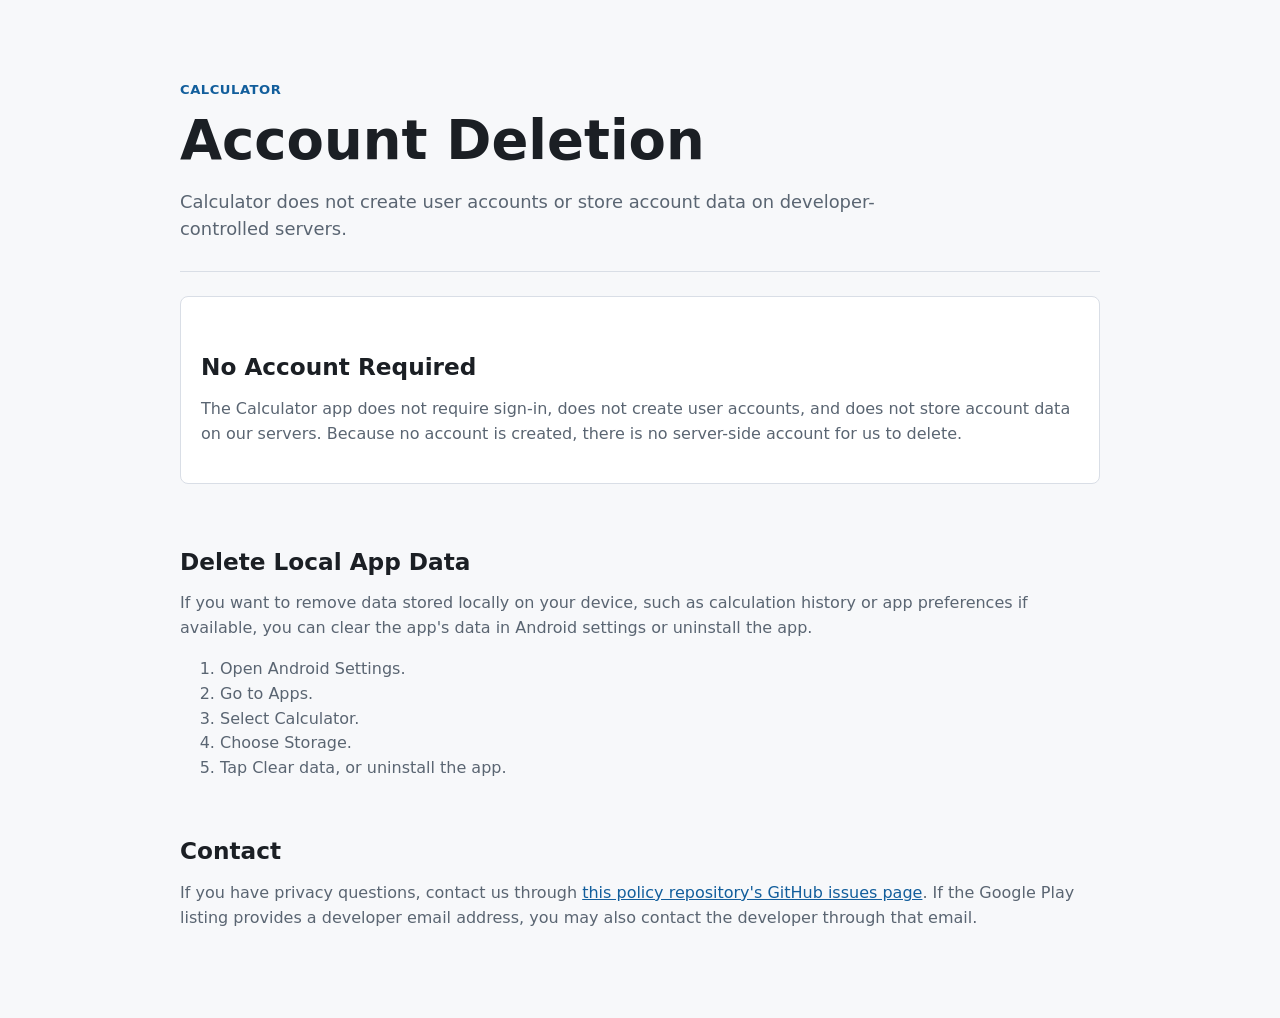
==== calculator/account-deletion.html @ ff70bc87 "Add files via upload" ====
<!doctype html>
<html lang="en">
  <head>
    <meta charset="utf-8">
    <meta name="viewport" content="width=device-width, initial-scale=1">
    <title>Account Deletion - Calculator</title>
    <meta name="description" content="Account deletion information for the Calculator app.">
    <link rel="stylesheet" href="../assets/styles.css">
  </head>
  <body>
    <main class="page">
      <header class="hero">
        <p class="eyebrow">Calculator</p>
        <h1>Account Deletion</h1>
        <p class="lede">Calculator does not create user accounts or store account data on developer-controlled servers.</p>
      </header>

      <section class="policy-card">
        <h2>No Account Required</h2>
        <p>The Calculator app does not require sign-in, does not create user accounts, and does not store account data on our servers. Because no account is created, there is no server-side account for us to delete.</p>
      </section>

      <section class="section">
        <h2>Delete Local App Data</h2>
        <p>If you want to remove data stored locally on your device, such as calculation history or app preferences if available, you can clear the app's data in Android settings or uninstall the app.</p>
        <ol>
          <li>Open Android Settings.</li>
          <li>Go to Apps.</li>
          <li>Select Calculator.</li>
          <li>Choose Storage.</li>
          <li>Tap Clear data, or uninstall the app.</li>
        </ol>
      </section>

      <section class="section">
        <h2>Contact</h2>
        <p>If you have privacy questions, contact us through <a href="https://github.com/Pragyananda-Pradhan/play-policies/issues">this policy repository's GitHub issues page</a>. If the Google Play listing provides a developer email address, you may also contact the developer through that email.</p>
      </section>
    </main>
  </body>
</html>
---- assets/styles.css ----
:root {
  color-scheme: light;
  --bg: #f7f8fa;
  --surface: #ffffff;
  --text: #1b1f24;
  --muted: #5a6572;
  --line: #d9dee6;
  --accent: #125e9c;
  --accent-soft: #e8f2fb;
}

* {
  box-sizing: border-box;
}

html {
  font-family: Inter, ui-sans-serif, system-ui, -apple-system, BlinkMacSystemFont, "Segoe UI", sans-serif;
  line-height: 1.55;
  background: var(--bg);
  color: var(--text);
}

body {
  margin: 0;
}

a {
  color: var(--accent);
}

.page {
  width: min(920px, calc(100% - 32px));
  margin: 0 auto;
  padding: 48px 0 72px;
}

.hero {
  padding: 32px 0 28px;
  border-bottom: 1px solid var(--line);
}

.eyebrow {
  margin: 0 0 8px;
  color: var(--accent);
  font-size: 0.82rem;
  font-weight: 700;
  letter-spacing: 0.04em;
  text-transform: uppercase;
}

h1,
h2,
h3 {
  line-height: 1.2;
}

h1 {
  margin: 0;
  font-size: clamp(2rem, 5vw, 3.4rem);
  letter-spacing: 0;
}

h2 {
  margin: 36px 0 12px;
  font-size: 1.45rem;
}

h3 {
  margin: 24px 0 8px;
  font-size: 1.1rem;
}

p,
li {
  color: var(--muted);
}

.lede {
  max-width: 720px;
  margin: 14px 0 0;
  font-size: 1.12rem;
}

.section {
  padding-top: 4px;
}

.policy-card {
  margin: 24px 0;
  padding: 20px;
  border: 1px solid var(--line);
  border-radius: 8px;
  background: var(--surface);
}

.meta {
  display: grid;
  gap: 8px;
  margin: 18px 0 0;
  padding: 0;
  list-style: none;
}

.meta li {
  color: var(--text);
}

.meta strong {
  display: inline-block;
  min-width: 132px;
  color: var(--muted);
}

.callout {
  margin: 24px 0;
  padding: 16px 18px;
  border-left: 4px solid var(--accent);
  background: var(--accent-soft);
}

.callout p {
  margin: 0;
  color: var(--text);
}

.link-list {
  padding-left: 20px;
}

.footer {
  margin-top: 44px;
  padding-top: 20px;
  border-top: 1px solid var(--line);
  color: var(--muted);
  font-size: 0.95rem;
}

@media (max-width: 640px) {
  .page {
    width: min(100% - 24px, 920px);
    padding-top: 28px;
  }

  .hero {
    padding-top: 16px;
  }

  .policy-card {
    padding: 16px;
  }

  .meta strong {
    display: block;
    min-width: 0;
  }
}
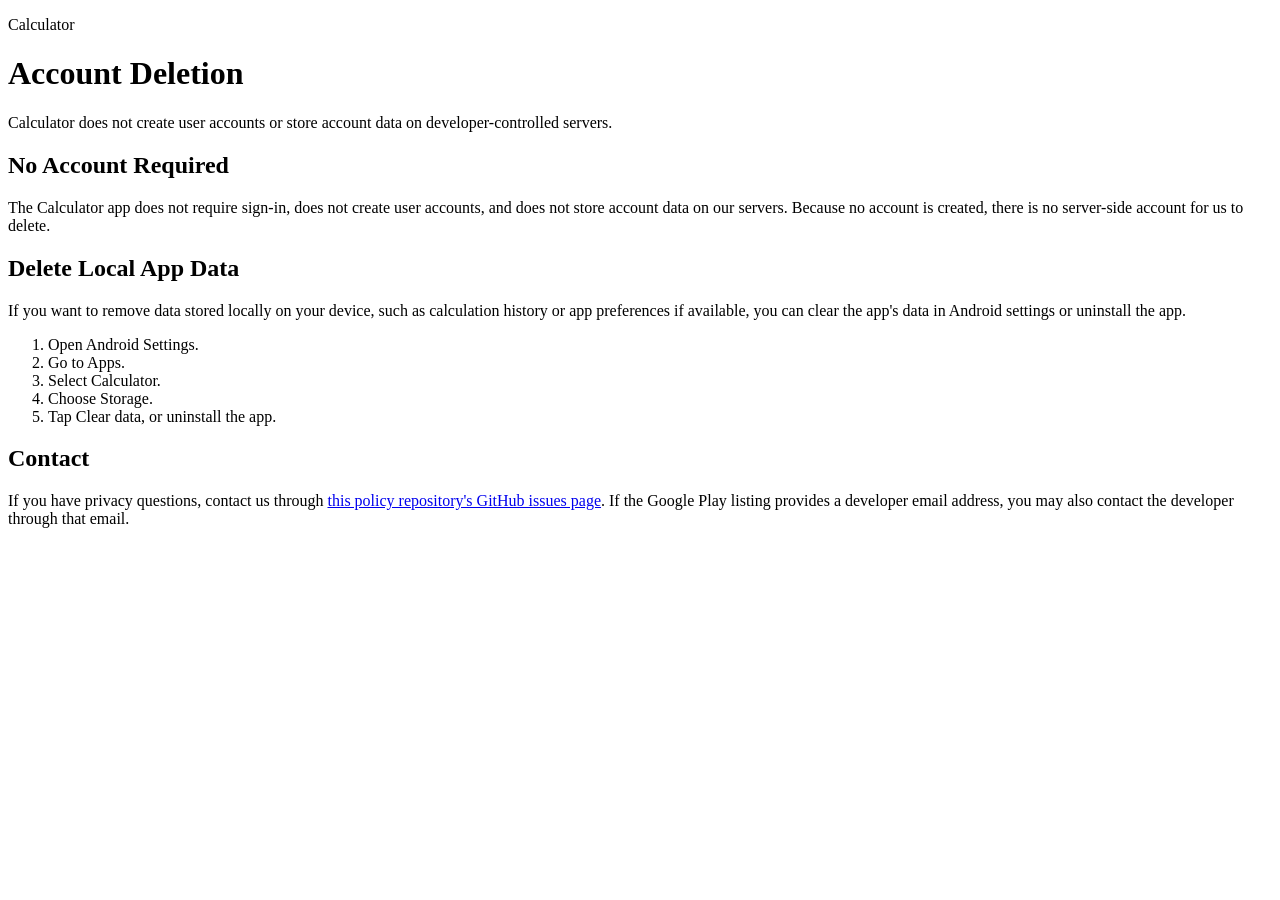
==== commit a2c8a07b: "Fix Calculator account deletion links" ====
--- a/calculator/account-deletion.html
+++ b/calculator/account-deletion.html
@@ -5,7 +5,7 @@
     <meta name="viewport" content="width=device-width, initial-scale=1">
     <title>Account Deletion - Calculator</title>
     <meta name="description" content="Account deletion information for the Calculator app.">
-    <link rel="stylesheet" href="../assets/styles.css">
+    <link rel="stylesheet" href="/app-privacy-policies/assets/styles.css">
   </head>
   <body>
     <main class="page">
@@ -34,7 +34,7 @@
 
       <section class="section">
         <h2>Contact</h2>
-        <p>If you have privacy questions, contact us through <a href="https://github.com/Pragyananda-Pradhan/play-policies/issues">this policy repository's GitHub issues page</a>. If the Google Play listing provides a developer email address, you may also contact the developer through that email.</p>
+        <p>If you have privacy questions, contact us through <a href="https://github.com/Pragyananda-Pradhan/app-privacy-policies/issues">this policy repository's GitHub issues page</a>. If the Google Play listing provides a developer email address, you may also contact the developer through that email.</p>
       </section>
     </main>
   </body>
